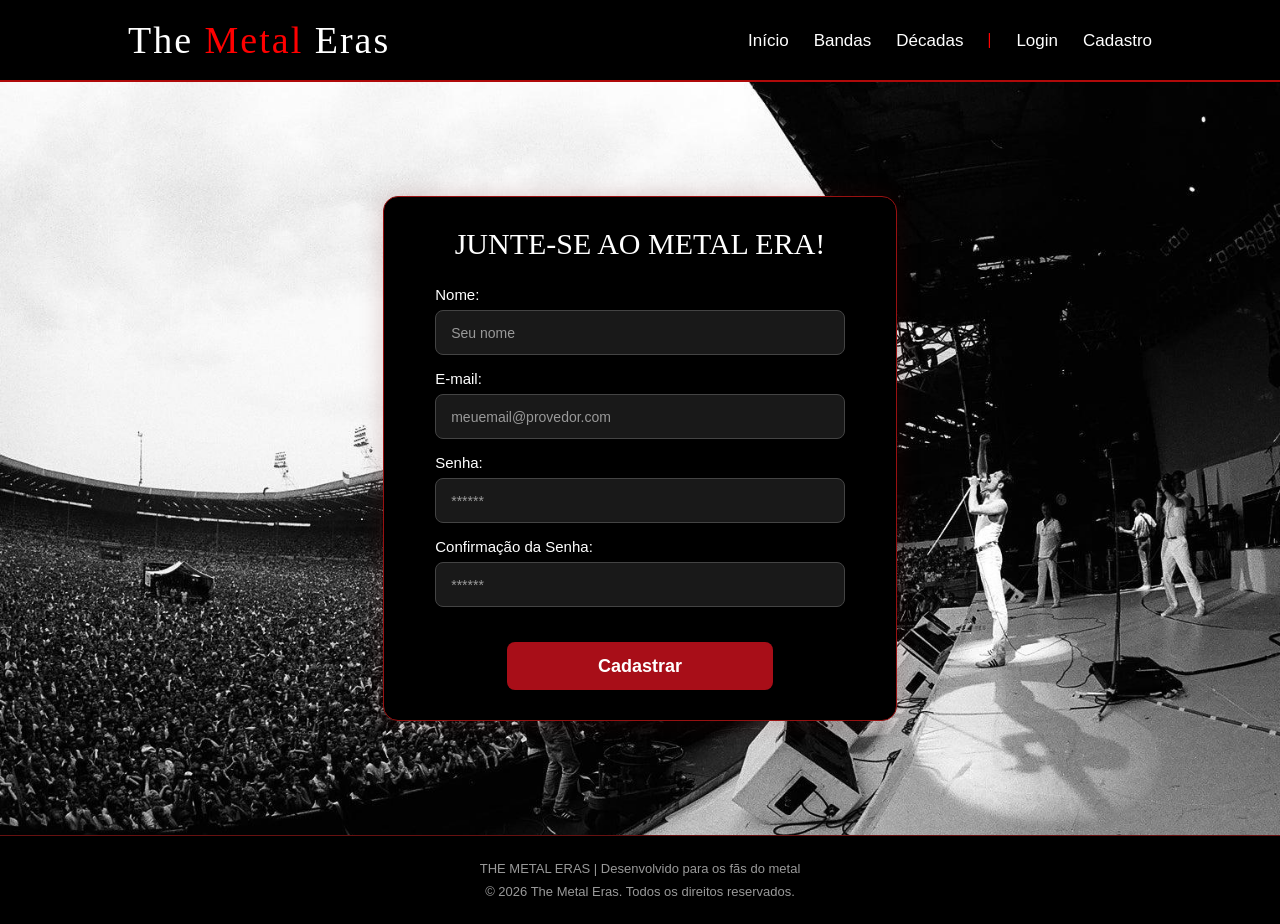
==== web-data-viz/public/cadastro.html @ ddcae39a "Adicionando verificação de letras minusculas no cadastro" ====
<!DOCTYPE html>
<html lang="pt-br">

<head>
  <meta charset="UTF-8" />
  <meta http-equiv="X-UA-Compatible" content="IE=edge" />
  <meta name="viewport" content="width=device-width, initial-scale=1.0" />

  <title>The Metal Eras | Cadastro</title>

  <script src="./js/sessao.js"></script>

  <link rel="stylesheet" href="./css/estilo.css" />
  <link rel="icon" href="../assets/logo metal eras.png" type="image/png">
  <link rel="preconnect" href="https://fonts.gstatic.com" />
</head>

<body>
  <!-- Header Cadastro -->
  <div class="header">
    <div class="container">
      <h1 class="titulo">The <span>Metal</span> Eras</h1>
      <ul class="navbar">
        <li>
          <a href="index.html#inicio">Início</a>
        </li>
        <li>
          <a href="index.html#lendas">Bandas</a>
        </li>
        <li>
          <a href="index.html#decadas">Décadas</a>
        </li>
        <li class="separador">|</li>
        <li>
          <a href="login.html">Login</a>
        </li>
        <li class="agora">
          <a href="cadastro.html">Cadastro</a>
        </li>
      </ul>
    </div>
  </div>
  <!--header fim-->

  <div class="login">
    <div class="alerta_erro">
      <div class="card_erro" id="cardErro">
        <span id="mensagem_erro"></span>
      </div>
    </div>
    <div class="container">
      <div class="card card-cadastro">
        <h2>JUNTE-SE AO METAL ERA!</h2>
        <div class="formulario">
          <!--
                         Para inserir mais um campo, copie uma das inputs abaixo.
                         Assim que inserir vá para o script abaixo.
                     -->
          <div class="campo">
            <span>Nome:</span>
            <input id="nome_input" type="text" placeholder="Seu nome" />
          </div>
          <div class="campo">
            <span>E-mail:</span>
            <input id="email_input" type="text" placeholder="meuemail@provedor.com" />
          </div>
          <div class="campo">
            <span>Senha:</span>
            <input id="senha_input" type="password" placeholder="******" />
          </div>
          <div class="campo">
            <span>Confirmação da Senha:</span>
            <input id="confirmacao_senha_input" type="password" placeholder="******" />
          </div>
          <button class="botao" onclick="cadastrar()">Cadastrar</button>
        </div>
        <div id="div_aguardar" class="loading-div">
          <img src="./assets/circle-loading.gif" id="loading-gif" />
        </div>

        <div id="div_erros_login"></div>
      </div>
    </div>
  </div>

  <!--footer inicio-->
  <div class="footer">
    <div class="container">
      <p>THE METAL ERAS | Desenvolvido para os fãs do metal</p>
      <p>© 2026 The Metal Eras. Todos os direitos reservados.</p>
    </div>
  </div>
  <!--footer fim-->
</body>

</html>

<script>

  // variavel para confirmação de senha com números
  let numeros = ["0", "1", "2", "3", "4", "5", "6", "7", "8", "9"];

  let caracteresEspeciais = ["?", "!", "@", "#", ":"];

  function cadastrar() {
    // aguardar();]

    var nomeVar = nome_input.value;
    var emailVar = email_input.value;
    var senhaVar = senha_input.value;
    var confirmacaoSenhaVar = confirmacao_senha_input.value

    // Verificando se há algum campo em branco
    if (
      nomeVar == "" ||
      emailVar == "" ||
      senhaVar == "" ||
      confirmacaoSenhaVar == ""
    ) {
      cardErro.style.display = "block";
      mensagem_erro.innerHTML =
        "(Mensagem de erro para todos os campos em branco)";

      finalizarAguardar();
      return false;
    } else {
      setInterval(sumirMensagem, 5000);
    }

    // verificando se a senha possui pelo menos um número
    var temNumero = false;

    for (let i = 0; i < senhaVar.length; i++) {
      if (numeros.includes(senhaVar[i])) {
        temNumero = true;
      }
    }

    if (temNumero == false) {
      cardErro.style.display = "block";
      mensagem_erro.innerHTML =
        "A senha precisa conter pelo menos um número!";

      finalizarAguardar();
      return false;
    }

    if (senhaVar.length < 8) {
      cardErro.style.display = "block";
      mensagem_erro.innerHTML =
        "A senha precisa ter pelo menos 8 caracteres!";

      finalizarAguardar();
      return false;
    }

    if (senhaVar == senhaVar.toLowerCase()) {
      cardErro.style.display = "block";
      mensagem_erro.innerHTML =
        "A senha precisa conter pelo menos uma letra maiúscula!";

      finalizarAguardar();
      return false;
    }

    if (senhaVar == senhaVar.toUpperCase()) {
      cardErro.style.display = "block";
      mensagem_erro.innerHTML =
        "A senha precisa conter pelo menos uma letra minúscula!";

      finalizarAguardar();
      return false;
    }



    // Enviando o valor da nova input
    fetch("/usuarios/cadastrar", {
      method: "POST",
      headers: {
        "Content-Type": "application/json",
      },
      body: JSON.stringify({
        // crie um atributo que recebe o valor recuperado aqui
        // Agora vá para o arquivo routes/usuario.js
        nomeServer: nomeVar,
        emailServer: emailVar,
        senhaServer: senhaVar
      }),
    })
      .then(function (resposta) {
        console.log("resposta: ", resposta);

        if (resposta.ok) {
          cardErro.style.display = "block";

          mensagem_erro.innerHTML =
            "Cadastro realizado com sucesso! Redirecionando para tela de Login...";

          setTimeout(() => {
            window.location = "login.html";
          }, "2000");

          limparFormulario();
          finalizarAguardar();
        } else {
          throw "Houve um erro ao tentar realizar o cadastro!";
        }
      })
      .catch(function (resposta) {
        console.log(`#ERRO: ${resposta}`);
        finalizarAguardar();
      });

    return false;
  }

  // removi a função listar, porque não vou usar nenhum código de confimarção, logo não preciso listar nada

  function sumirMensagem() {
    cardErro.style.display = "none";
  }
</script>
---- web-data-viz/public/css/estilo.css ----
@import url('https://fonts.googleapis.com/css2?family=Barlow:ital,wght@0,100;0,200;0,300;0,400;0,500;0,600;0,700;0,800;0,900;1,100;1,200;1,300;1,400;1,500;1,600;1,700;1,800;1,900&display=swap');


body {
  margin: 0;
  padding: 0;
  font-family: 'Barlow', 'Segoe UI', 'Segoe UI', Tahoma, Geneva, Verdana, sans-serif;
  background-color: black;
}

html {
  scroll-behavior: smooth;
}

:root {
  --tamanho-header: 80px;
  --tamanho-banner: calc(100vh - var(--tamanho-header) - var(--tamanho-footer) - 2px);
  --tamanho-simulador: calc(100vh - var(--tamanho-header) - var(--tamanho-footer) - 2px);
  --tamanho-login: calc(100vh - var(--tamanho-header) - var(--tamanho-footer) - 2px);
  --tamanho-footer: 65px;
}

.container {
  display: flex;
  width: 80%;
  margin: auto;
}

.header {
  height: var(--tamanho-header);
  border-bottom: 2px solid #b00a0a;
  font-size: 17px;
}

.header .container {
  justify-content: space-between;
  align-items: center;
  height: 100%;
}

.header a {
  text-decoration: none;
  color: white;
  font-family: 'Montserrat', sans-serif;
}

.separador {
  color: red;
}

.agora {
  font-weight: 400;
  color: #ED145B;
}

.navbar {
  display: flex;
  align-items: center;
  gap: 25px;
  list-style: none;
  padding: 0;
}

.navbar li a:hover {
  text-decoration: underline;
  text-decoration-color: red;
  text-underline-offset: 6px;
  color: red;
}

.titulo {
  color: #ffffff;
  width: fit-content;
  font-weight: 500;
  font-family: cinzel;
  letter-spacing: 2px;
  font-size: 38px;
}

.titulo span {
  color: rgb(255, 0, 0);
}

.header h1 {
  margin: 0;
}

/* BANNER */

.banner {
  height: var(--tamanho-banner);
  color: white;
  background-color: black;
  background-image:
    linear-gradient(to bottom, transparent 65%, black 100%),
    linear-gradient(to right, black, transparent),
    url('../assets/banner site.jpg');
  background-size: cover;
  background-position: center;
  background-repeat: no-repeat;
  position: relative;
}

.banner .container {
  justify-content: center left;
  align-items: center;
  height: 100%;
}

.banner .container p {
  width: 50%;
  margin: 0;
  padding: 0;
  font-family: cinzel;
  font-size: 70px;
  font-weight: 500;
  transform: translateY(-60px);
}

.banner .frase_vermelha p {
  position: absolute;
  top: 20%;
  left: 10%;
  color: red;
  font-size: 18px;
  font-family: 'Poppins', sans-serif;
  letter-spacing: 2px;
  font-size: 15px;
}


.banner .container span {
  color: red;
}

.banner .texto_descricao p {
  position: absolute;
  top: 55%;
  left: 10%;
  color: white;
  font-family: 'Poppins', sans-serif;
  letter-spacing: 2px;
  font-size: 22px;
  width: 500px;
  line-height: 30px;
}

.banner .botao_explorar {
  position: absolute;
  top: 75%;
  left: 10%;
  width: 240px;
  height: 50px;
  font-size: 14px;
  letter-spacing: 1.5px;
  color: white;
  background-color: red;
  border: none;
  border-radius: 3px;
  cursor: pointer;
}

.banner .escolha_banda {
  position: absolute;
  top: 75%;
  left: 27%;
  width: 240px;
  height: 50px;
  font-size: 14px;
  letter-spacing: 1.5px;
  color: white;
  background-color: black;
  border: 1px solid white;
  border-radius: 3px;
  cursor: pointer;
}

/* Lendas do rock */

.social {
  background-image:
    linear-gradient(to bottom, black 0%, transparent 35%, transparent 65%, black 100%),
    linear-gradient(to right, black, transparent),
    url('../assets/fundo-site.jpg');
  display: flex;
  padding-top: 140px;
  position: relative;
}

.social .container {
  justify-content: center;
}

.container .titulo_bandas p {
  position: absolute;
  top: 40px;
  left: 10%;
  color: red;
  font-size: 15px;
  font-family: 'Poppins', sans-serif;
  letter-spacing: 2px;
}

.container .titulo_guitarristas p {
  position: absolute;
  top: 40px;
  left: 80%;
  color: red;
  font-size: 15px;
  font-family: 'Poppins', sans-serif;
  letter-spacing: 2px;
}

.container .titulo_bandas2 p {
  position: absolute;
  top: 30px;
  left: 10%;
  color: white;
  font-size: 50px;
  font-family: cinzel;
  letter-spacing: 2px;
}

.box img {
  width: 200px;
}

.social .container .boxes {
  display: flex;
  justify-content: space-between;
  width: 100%;
  padding: 0;
  gap: 80px;
}

.social .box h4 {
  margin-bottom: 10px;
}


.social .container .boxes .nome_banda {
  font-family: cinzel;
  font-size: 25px;
  color: white;
  letter-spacing: 1px;
}

.social p {
  text-align: left;
  color: white;
  font-family: 'Poppins', sans-serif;
  letter-spacing: 2px;
}

.box {
  display: flex;
  flex-direction: column;
  align-items: center;
}

/* Décadas do rock */

.decadas {
  background-image:
    linear-gradient(to bottom, black 0%, transparent 35%, transparent 65%, black 100%),
    linear-gradient(to right, black, transparent),
    url('../assets/fundo-site.jpg');
  padding: 80px 0;
  color: white;
}

.decadas .container {
  display: block;
}

.titulo_decadas p {
  color: red;
  font-family: 'Poppins', sans-serif;
  font-size: 15px;
  letter-spacing: 2px;
}

.titulo_decadas h1 {
  font-family: 'Cinzel', serif;
  font-size: 50px;
  margin: 10px 0 30px;
  letter-spacing: 1px;
  font-weight: 500;
}

.cards_decadas {
  display: flex;
  gap: 25px;
}

.card_anos70,
.card_anos80 {
  width: 50%;
  min-height: 260px;
  padding: 30px;
  border-radius: 5px;
}

.cards_decadas h2 {
  font-family: 'Cinzel', serif;
  font-size: 38px;
  margin-bottom: 10px;
}

.cards_decadas h2 span {
  color: red;
}

.cards_decadas p {
  font-family: 'Poppins', sans-serif;
  font-size: 16px;
  color: #bbbbbb;
  line-height: 1.6;
  width: 55%;
  margin-bottom: 20px;
}

.cards_decadas button {
  background-color: transparent;
  color: red;
  border: 1px solid red;
  padding: 15px 20px;
  font-family: 'Poppins', sans-serif;
  cursor: pointer;
}

.card_anos70 {
  background-image:
    linear-gradient(to right, black 20%, transparent 100%),
    url('../assets/tony\ iommi\ 1970.jpeg');
  background-size: cover;
  background-position: center;
  background-repeat: no-repeat;
}

.card_anos80 {
  background-image:
    linear-gradient(to right, black 20%, transparent 100%),
    url('../assets/metallica.jpeg');
  background-size: cover;
  background-position: center;
  background-repeat: no-repeat;
}

/* 1970 */

.pagina_anos70 {
  background-color: black;

  background-image:
    linear-gradient(to bottom,
      transparent 55%,
      rgba(65, 0, 0, 0.5) 80%,
      black 100%),
    linear-gradient(to right, black 30%, transparent 100%),
    url('../assets/ozzy-1970.jpg');

  background-size: cover;
  background-position: center;
  background-repeat: no-repeat;

  color: white;
  padding: 80px 0;
}

.pagina_anos70 .container {
  display: block;
}

.texto_anos70 {
  width: 55%;
}

.texto_anos70 .subtitulo_anos70 {
  color: red;
  font-family: 'Poppins', sans-serif;
  font-size: 16px;
  letter-spacing: 3px;
}

.texto_anos70 h1 {
  font-family: 'Cinzel', serif;
  font-size: 48px;
  font-weight: 400;
  line-height: 1.1;
  margin: 15px 0 25px;
}

.texto_anos70 h1 span {
  color: red;
}

.texto_anos70 p {
  font-family: 'Poppins', sans-serif;
  font-size: 16px;
  line-height: 1.6;
  margin-bottom: 15px;
  color: #cccccc;
}

.texto_anos70 .subtitulo_anos70 {
  color: red;
}

/* BANDAS DOS ANOS 1970 */

.bandas_anos70 {
  margin-top: 100px;
}

.bandas_anos70 h3 {
  font-family: 'Poppins', sans-serif;
  font-size: 15px;
  letter-spacing: 3px;
  font-weight: 500;
  border-bottom: 1px solid #aa1111;
  padding-bottom: 15px;
  margin-bottom: 25px;
}

.cards_anos70 {
  display: flex;
  justify-content: space-between;
  gap: 25px;
}

.banda_anos70 {
  flex: 1;
  min-width: 0;
  text-align: center;
}

.banda_anos70 img {
  width: 85%;
  aspect-ratio: 1 / 1;
  object-fit: contain;
  background-color: black;
  border: 1px solid red;
}

.banda_anos70 p {
  font-family: 'Poppins', sans-serif;
  font-size: 13px;
  letter-spacing: 2px;
  margin-top: 12px;
  color: white;
}

/* 1980 */

.pagina_anos80 {
  background-color: black;


  background-image:
    linear-gradient(to bottom,
      black 0%,
      rgba(0, 0, 0, 0.85) 8%,
      transparent 35%,
      black 100%),
    linear-gradient(to right, black 30%, transparent 100%),
    url('../assets/fundo 1980.jpg');

  background-size: cover;
  background-position: center;
  background-repeat: no-repeat;

  color: white;
  padding: 80px 0;
}



.pagina_anos80 .container {
  display: block;
}

/* TEXTOS DOS ANOS 1980 */

.texto_anos80 {
  width: 55%;
}

.texto_anos80 .subtitulo_anos80 {
  color: red;
  font-family: 'Poppins', sans-serif;
  font-size: 16px;
  letter-spacing: 3px;
}

.texto_anos80 h1 {
  font-family: 'Cinzel', serif;
  font-size: 48px;
  font-weight: 400;
  line-height: 1.1;
  margin: 15px 0 25px;
}

.texto_anos80 h1 span {
  color: red;
}

.texto_anos80 p {
  font-family: 'Poppins', sans-serif;
  font-size: 16px;
  line-height: 1.6;
  margin-bottom: 15px;
  color: #cccccc;
}

.texto_anos80 .subtitulo_anos80 {
  color: red;
}

/* BANDAS DOS ANOS 1980 */

.bandas_anos80 {
  margin-top: 100px;
}

.bandas_anos80 h3 {
  font-family: 'Poppins', sans-serif;
  font-size: 15px;
  letter-spacing: 3px;
  font-weight: 500;
  border-bottom: 1px solid #aa1111;
  padding-bottom: 15px;
  margin-bottom: 25px;
}

.cards_anos80 {
  display: flex;
  justify-content: space-between;
  gap: 25px;
}

.banda_anos80 {
  flex: 1;
  min-width: 0;
  text-align: center;
}

.banda_anos80 img {
  width: 85%;
  aspect-ratio: 1 / 1;
  object-fit: contain;
  display: block;
  margin: 0 auto;
  border: 1px solid #661111;
}

.banda_anos80 p {
  font-family: 'Poppins', sans-serif;
  font-size: 13px;
  letter-spacing: 2px;
  margin-top: 12px;
  color: white;
}


/* FOOTER */

.footer {
    background-color: #000;
    border-top: 1px solid #661111;
    padding: 25px 0;
    color: #999;
}

.footer .container {
    display: flex;
    flex-direction: column;
    align-items: center;
    gap: 8px;
}

.footer p {
    font-family: 'Poppins', sans-serif;
    font-size: 13px;
    margin: 0;
    text-align: center;
}

/* LOGIN E CADASTRO */

.login {
    height: var(--tamanho-login);
    background-image: url('../assets/fundo cadastro.jpeg');
    background-size: cover;
    background-position: center;
    background-repeat: no-repeat;
}

.titulo span {
    color: red;
}

.login .container {
    justify-content: center;
    align-items: center;
    height: 100%;
}

/* CARD */

.card {
    width: 50%;
    background-color: #000;
    border: 1px solid #991111;
    border-radius: 15px;
    display: flex;
    align-items: center;
    justify-content: space-evenly;
    color: white;
    flex-direction: column;
    height: fit-content;
    padding: 30px 0;
    box-shadow: 0 0 25px rgba(100, 0, 0, 0.2);
}

.card h2 {
    margin: 0 0 25px;
    font-size: 30px;
    font-family: 'Cinzel', serif;
    font-weight: 500;
    color: white;
    text-align: center;
}

/* FORMULÁRIO */

.formulario {
    display: flex;
    width: 80%;
    justify-content: space-around;
    flex-direction: column;
    gap: 15px;
}

.formulario span {
    font-size: 15px;
    font-weight: 500;
    font-family: 'Poppins', sans-serif;
    color: white;
}

.campo {
    display: flex;
    flex-direction: column;
    justify-content: start;
    gap: 7px;
}

/* INPUTS */

.formulario input {
    height: 45px;
    background-color: #191919;
    border: 1px solid #444444;
    border-radius: 8px;
    color: white;
    font-family: 'Poppins', sans-serif;
    font-size: 14px;
    text-align: left;
    padding: 0 15px;
    box-sizing: border-box;
}

.formulario input::placeholder {
    color: #999999;
}

.formulario input:focus {
    outline: none;
    border-color: #bb111b;
}

/* SELECT */

.formulario select {
    border: 1px solid #444444;
    background-color: #191919;
    color: white;
    height: 45px;
    border-radius: 8px;
    padding: 0 15px;
}

/* BOTÃO */

.botao {
    cursor: pointer;
    font-family: 'Poppins', sans-serif;
    border: none;
    border-radius: 8px;
    font-weight: 600;
    font-size: 18px;
    color: white;
    background-color: #a80e18;
    width: 65%;
    height: 48px;
    align-self: center;
    margin-top: 20px;
    transition: 0.3s;
}

.botao:hover {
    background-color: #d71920;
}

/* CARREGAMENTO E ERROS */

.loading-div {
    width: 50px;
    display: none;
}

.loading-div img {
    height: 50px;
    width: 50px;
}

#div_erros_login {
    display: none;
}

/* SIMULADOR */

.simulador {
  color: white;
}

.simulador .container {
  flex-direction: column;
  overflow: scroll;
  height: var(--tamanho-simulador);
}

/* ALERTA */

#alerta {
  position: absolute;
  right: 0;
  bottom: 0;
}

.mensagem-alarme {
  background-color: white;
  border-radius: 5px;
  width: 300px;
  height: 80px;
  margin: 10px;
  padding: 10px 0;
  display: flex;
  justify-content: space-evenly;
  align-items: center;
}

.mensagem-alarme h3 {
  font-size: 14px;
  margin: 0;
}

.mensagem-alarme .informacao {
  width: 66%;
}

.alarme-sino {
  width: 48px;
  height: 48px;
  animation-name: bell;
  animation-duration: 4s;
  background-image: url('https://cdn-icons-png.flaticon.com/512/1157/1157000.png');
  background-size: cover;
  animation-iteration-count: infinite;
}

@keyframes bell {
  0% {
    transform: rotate(25deg)
  }

  25% {
    transform: rotate(-25deg)
  }

  50% {
    transform: rotate(25deg)
  }

  75% {
    transform: rotate(-25deg)
  }

  100% {
    transform: rotate(25deg)
  }
}
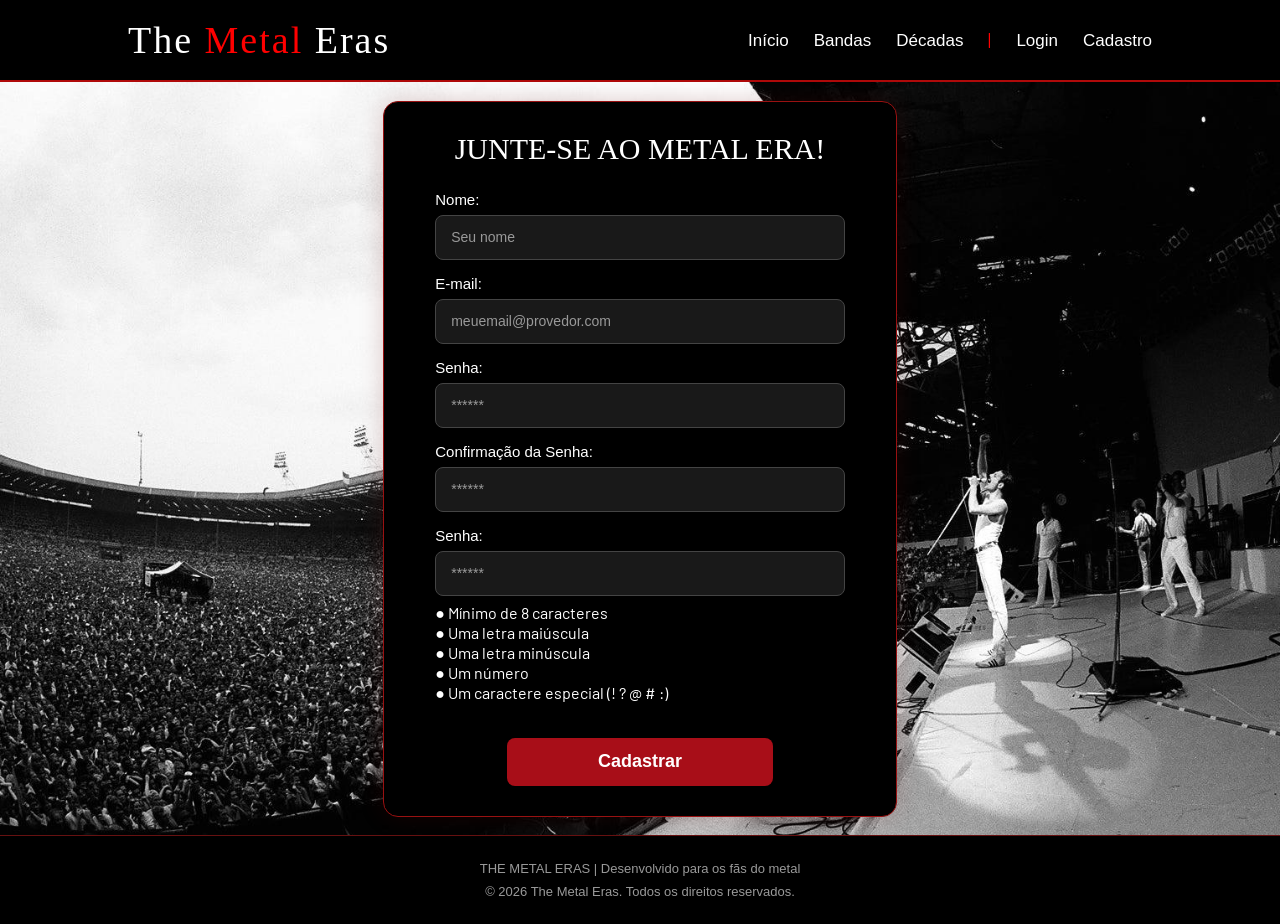
==== commit 1dd0cc17: "Adicionando html de validações que a senha precisa ter" ====
--- a/web-data-viz/public/cadastro.html
+++ b/web-data-viz/public/cadastro.html
@@ -66,12 +66,27 @@
           </div>
           <div class="campo">
             <span>Senha:</span>
-            <input id="senha_input" type="password" placeholder="******" />
+            <input id="senha_input" type="password" placeholder="******" oninput="validar()">
           </div>
           <div class="campo">
             <span>Confirmação da Senha:</span>
             <input id="confirmacao_senha_input" type="password" placeholder="******" />
           </div>
+
+
+          <div class="campo">
+            <span>Senha:</span>
+            <input id="senha_input" type="password" placeholder="******" oninput="validar()">
+
+            <div class="regras-senha">
+              <div id="regra_tamanho">● Mínimo de 8 caracteres</div>
+              <div id="regra_maiuscula">● Uma letra maiúscula</div>
+              <div id="regra_minuscula">● Uma letra minúscula</div>
+              <div id="regra_numero">● Um número</div>
+              <div id="regra_especial">● Um caractere especial (! ? @ # :)</div>
+            </div>
+          </div>
+
           <button class="botao" onclick="cadastrar()">Cadastrar</button>
         </div>
         <div id="div_aguardar" class="loading-div">
@@ -167,6 +182,32 @@
       cardErro.style.display = "block";
       mensagem_erro.innerHTML =
         "A senha precisa conter pelo menos uma letra minúscula!";
+
+      finalizarAguardar();
+      return false;
+    }
+
+    var temEspecial = false;
+
+    for (let i = 0; i < senhaVar.length; i++) {
+      if (caracteresEspeciais.includes(senhaVar[i])) {
+        temEspecial = true;
+      }
+    }
+
+    if (temEspecial == false) {
+      cardErro.style.display = "block";
+      mensagem_erro.innerHTML =
+        "A senha precisa conter pelo menos um caractere especial!";
+
+      finalizarAguardar();
+      return false;
+    }
+
+    if (senhaVar != confirmacaoSenhaVar) {
+      cardErro.style.display = "block";
+      mensagem_erro.innerHTML =
+        "As senhas não coincidem!";
 
       finalizarAguardar();
       return false;
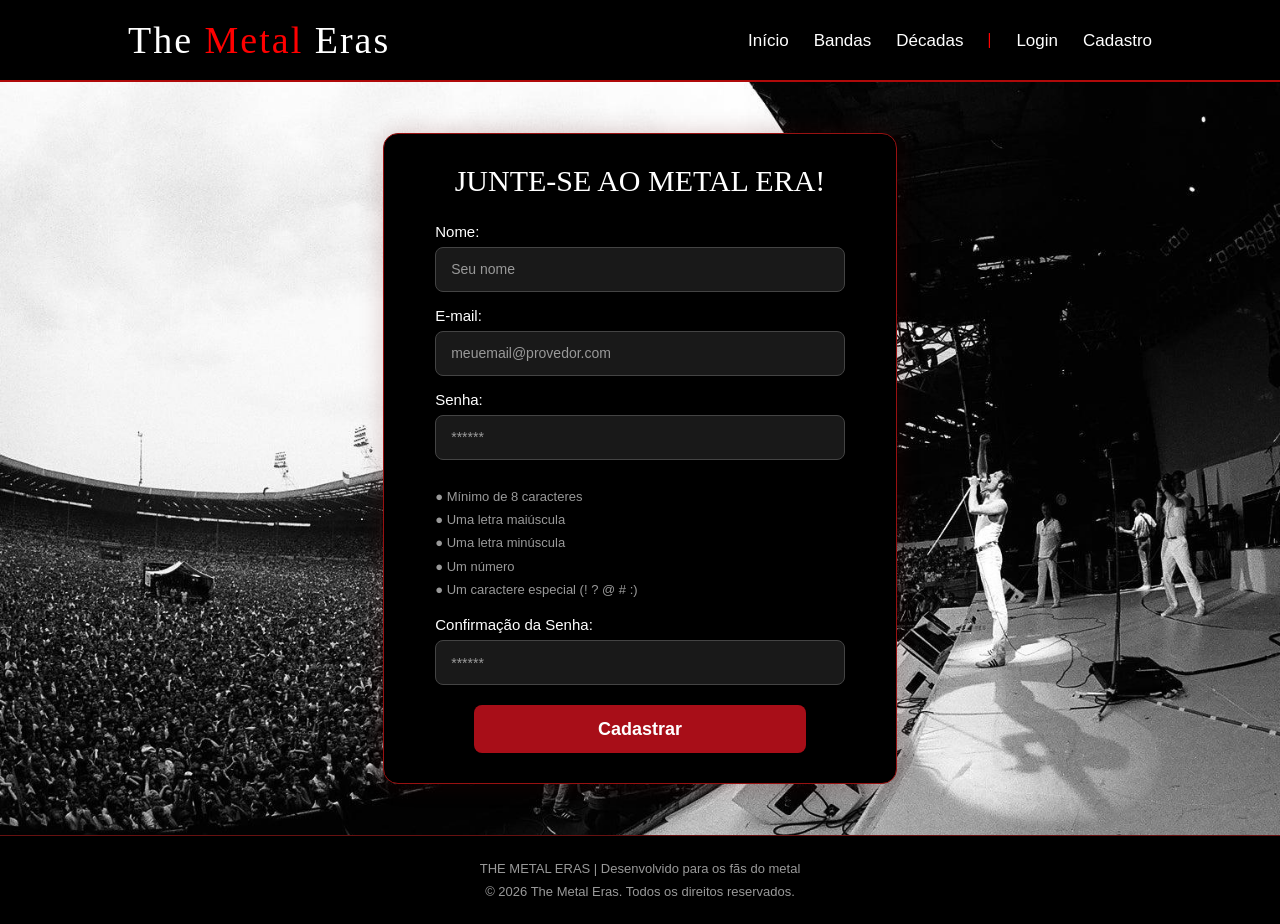
==== commit 5c54ad20: "Adicionando a function validar() porque não estava aparecendo somente com a cadastrar()" ====
--- a/web-data-viz/public/cadastro.html
+++ b/web-data-viz/public/cadastro.html
@@ -68,34 +68,32 @@
             <span>Senha:</span>
             <input id="senha_input" type="password" placeholder="******" oninput="validar()">
           </div>
+
+
+          <div class="regras-senha">
+            <div id="regra_tamanho">● Mínimo de 8 caracteres</div>
+            <div id="regra_maiuscula">● Uma letra maiúscula</div>
+            <div id="regra_minuscula">● Uma letra minúscula</div>
+            <div id="regra_numero">● Um número</div>
+            <div id="regra_especial">● Um caractere especial (! ? @ # :)</div>
+          </div>
+
+
           <div class="campo">
             <span>Confirmação da Senha:</span>
             <input id="confirmacao_senha_input" type="password" placeholder="******" />
           </div>
-
-
-          <div class="campo">
-            <span>Senha:</span>
-            <input id="senha_input" type="password" placeholder="******" oninput="validar()">
-
-            <div class="regras-senha">
-              <div id="regra_tamanho">● Mínimo de 8 caracteres</div>
-              <div id="regra_maiuscula">● Uma letra maiúscula</div>
-              <div id="regra_minuscula">● Uma letra minúscula</div>
-              <div id="regra_numero">● Um número</div>
-              <div id="regra_especial">● Um caractere especial (! ? @ # :)</div>
-            </div>
-          </div>
-
-          <button class="botao" onclick="cadastrar()">Cadastrar</button>
         </div>
-        <div id="div_aguardar" class="loading-div">
-          <img src="./assets/circle-loading.gif" id="loading-gif" />
-        </div>
-
-        <div id="div_erros_login"></div>
+
+        <button class="botao" onclick="cadastrar()">Cadastrar</button>
       </div>
+      <div id="div_aguardar" class="loading-div">
+        <img src="./assets/circle-loading.gif" id="loading-gif" />
+      </div>
+
+      <div id="div_erros_login"></div>
     </div>
+  </div>
   </div>
 
   <!--footer inicio-->
@@ -116,6 +114,57 @@
   let numeros = ["0", "1", "2", "3", "4", "5", "6", "7", "8", "9"];
 
   let caracteresEspeciais = ["?", "!", "@", "#", ":"];
+
+  function validar() {
+
+    let senha = senha_input.value;
+
+    if (senha.length >= 8) {
+      regra_tamanho.innerHTML = `<span style="color: green;">● Mínimo de 8 caracteres</span>`;
+    } else {
+      regra_tamanho.innerHTML = `<span style="color: gray;">● Mínimo de 8 caracteres</span>`;
+    }
+
+    if (senha != senha.toLowerCase()) {
+      regra_maiuscula.innerHTML = `<span style="color: green;">● Uma letra maiúscula</span>`;
+    } else {
+      regra_maiuscula.innerHTML = `<span style="color: gray;">● Uma letra maiúscula</span>`;
+    }
+
+    if (senha != senha.toUpperCase()) {
+      regra_minuscula.innerHTML = `<span style="color: green;">● Uma letra minúscula</span>`;
+    } else {
+      regra_minuscula.innerHTML = `<span style="color: gray;">● Uma letra minúscula</span>`;
+    }
+
+    let temNumero = false;
+
+    for (let i = 0; i < senha.length; i++) {
+      if (numeros.includes(senha[i])) {
+        temNumero = true;
+      }
+    }
+
+    if (temNumero == true) {
+      regra_numero.innerHTML = `<span style="color: green;">● Um número</span>`;
+    } else {
+      regra_numero.innerHTML = `<span style="color: gray;">● Um número</span>`;
+    }
+
+    let temEspecial = false;
+
+    for (let i = 0; i < senha.length; i++) {
+      if (caracteresEspeciais.includes(senha[i])) {
+        temEspecial = true;
+      }
+    }
+
+    if (temEspecial == true) {
+      regra_especial.innerHTML = `<span style="color: green;">● Um caractere especial (! ? @ # :)</span>`;
+    } else {
+      regra_especial.innerHTML = `<span style="color: gray;">● Um caractere especial (! ? @ # :)</span>`;
+    }
+  }
 
   function cadastrar() {
     // aguardar();]
--- a/web-data-viz/public/css/estilo.css
+++ b/web-data-viz/public/css/estilo.css
@@ -566,167 +566,175 @@
 /* FOOTER */
 
 .footer {
-    background-color: #000;
-    border-top: 1px solid #661111;
-    padding: 25px 0;
-    color: #999;
+  background-color: #000;
+  border-top: 1px solid #661111;
+  padding: 25px 0;
+  color: #999;
 }
 
 .footer .container {
-    display: flex;
-    flex-direction: column;
-    align-items: center;
-    gap: 8px;
+  display: flex;
+  flex-direction: column;
+  align-items: center;
+  gap: 8px;
 }
 
 .footer p {
-    font-family: 'Poppins', sans-serif;
-    font-size: 13px;
-    margin: 0;
-    text-align: center;
+  font-family: 'Poppins', sans-serif;
+  font-size: 13px;
+  margin: 0;
+  text-align: center;
 }
 
 /* LOGIN E CADASTRO */
 
 .login {
-    height: var(--tamanho-login);
-    background-image: url('../assets/fundo cadastro.jpeg');
-    background-size: cover;
-    background-position: center;
-    background-repeat: no-repeat;
+  height: var(--tamanho-login);
+  background-image: url('../assets/fundo cadastro.jpeg');
+  background-size: cover;
+  background-position: center;
+  background-repeat: no-repeat;
 }
 
 .titulo span {
-    color: red;
+  color: red;
 }
 
 .login .container {
-    justify-content: center;
-    align-items: center;
-    height: 100%;
+  justify-content: center;
+  align-items: center;
+  height: 100%;
+}
+
+.regras-senha {
+  color: #999999;
+  font-family: 'Poppins', sans-serif;
+  font-size: 13px;
+  margin-top: 10px;
+  line-height: 1.8;
 }
 
 /* CARD */
 
 .card {
-    width: 50%;
-    background-color: #000;
-    border: 1px solid #991111;
-    border-radius: 15px;
-    display: flex;
-    align-items: center;
-    justify-content: space-evenly;
-    color: white;
-    flex-direction: column;
-    height: fit-content;
-    padding: 30px 0;
-    box-shadow: 0 0 25px rgba(100, 0, 0, 0.2);
+  width: 50%;
+  background-color: #000;
+  border: 1px solid #991111;
+  border-radius: 15px;
+  display: flex;
+  align-items: center;
+  justify-content: space-evenly;
+  color: white;
+  flex-direction: column;
+  height: fit-content;
+  padding: 30px 0;
+  box-shadow: 0 0 25px rgba(100, 0, 0, 0.2);
 }
 
 .card h2 {
-    margin: 0 0 25px;
-    font-size: 30px;
-    font-family: 'Cinzel', serif;
-    font-weight: 500;
-    color: white;
-    text-align: center;
+  margin: 0 0 25px;
+  font-size: 30px;
+  font-family: 'Cinzel', serif;
+  font-weight: 500;
+  color: white;
+  text-align: center;
 }
 
 /* FORMULÁRIO */
 
 .formulario {
-    display: flex;
-    width: 80%;
-    justify-content: space-around;
-    flex-direction: column;
-    gap: 15px;
+  display: flex;
+  width: 80%;
+  justify-content: space-around;
+  flex-direction: column;
+  gap: 15px;
 }
 
 .formulario span {
-    font-size: 15px;
-    font-weight: 500;
-    font-family: 'Poppins', sans-serif;
-    color: white;
+  font-size: 15px;
+  font-weight: 500;
+  font-family: 'Poppins', sans-serif;
+  color: white;
 }
 
 .campo {
-    display: flex;
-    flex-direction: column;
-    justify-content: start;
-    gap: 7px;
+  display: flex;
+  flex-direction: column;
+  justify-content: start;
+  gap: 7px;
 }
 
 /* INPUTS */
 
 .formulario input {
-    height: 45px;
-    background-color: #191919;
-    border: 1px solid #444444;
-    border-radius: 8px;
-    color: white;
-    font-family: 'Poppins', sans-serif;
-    font-size: 14px;
-    text-align: left;
-    padding: 0 15px;
-    box-sizing: border-box;
+  height: 45px;
+  background-color: #191919;
+  border: 1px solid #444444;
+  border-radius: 8px;
+  color: white;
+  font-family: 'Poppins', sans-serif;
+  font-size: 14px;
+  text-align: left;
+  padding: 0 15px;
+  box-sizing: border-box;
 }
 
 .formulario input::placeholder {
-    color: #999999;
+  color: #999999;
 }
 
 .formulario input:focus {
-    outline: none;
-    border-color: #bb111b;
+  outline: none;
+  border-color: #bb111b;
 }
 
 /* SELECT */
 
 .formulario select {
-    border: 1px solid #444444;
-    background-color: #191919;
-    color: white;
-    height: 45px;
-    border-radius: 8px;
-    padding: 0 15px;
+  border: 1px solid #444444;
+  background-color: #191919;
+  color: white;
+  height: 45px;
+  border-radius: 8px;
+  padding: 0 15px;
 }
 
 /* BOTÃO */
 
 .botao {
-    cursor: pointer;
-    font-family: 'Poppins', sans-serif;
-    border: none;
-    border-radius: 8px;
-    font-weight: 600;
-    font-size: 18px;
-    color: white;
-    background-color: #a80e18;
-    width: 65%;
-    height: 48px;
-    align-self: center;
-    margin-top: 20px;
-    transition: 0.3s;
+  cursor: pointer;
+  font-family: 'Poppins', sans-serif;
+  border: none;
+  border-radius: 8px;
+  font-weight: 600;
+  font-size: 18px;
+  color: white;
+  background-color: #a80e18;
+  width: 65%;
+  height: 48px;
+  align-self: center;
+  margin-top: 20px;
+  transition: 0.3s;
 }
 
 .botao:hover {
-    background-color: #d71920;
+  background-color: #d71920;
 }
 
 /* CARREGAMENTO E ERROS */
 
 .loading-div {
-    width: 50px;
-    display: none;
+  width: 50px;
+  display: none;
 }
 
 .loading-div img {
-    height: 50px;
-    width: 50px;
+  height: 50px;
+  width: 50px;
 }
 
 #div_erros_login {
-    display: none;
+  display: none;
 }
 
 /* SIMULADOR */
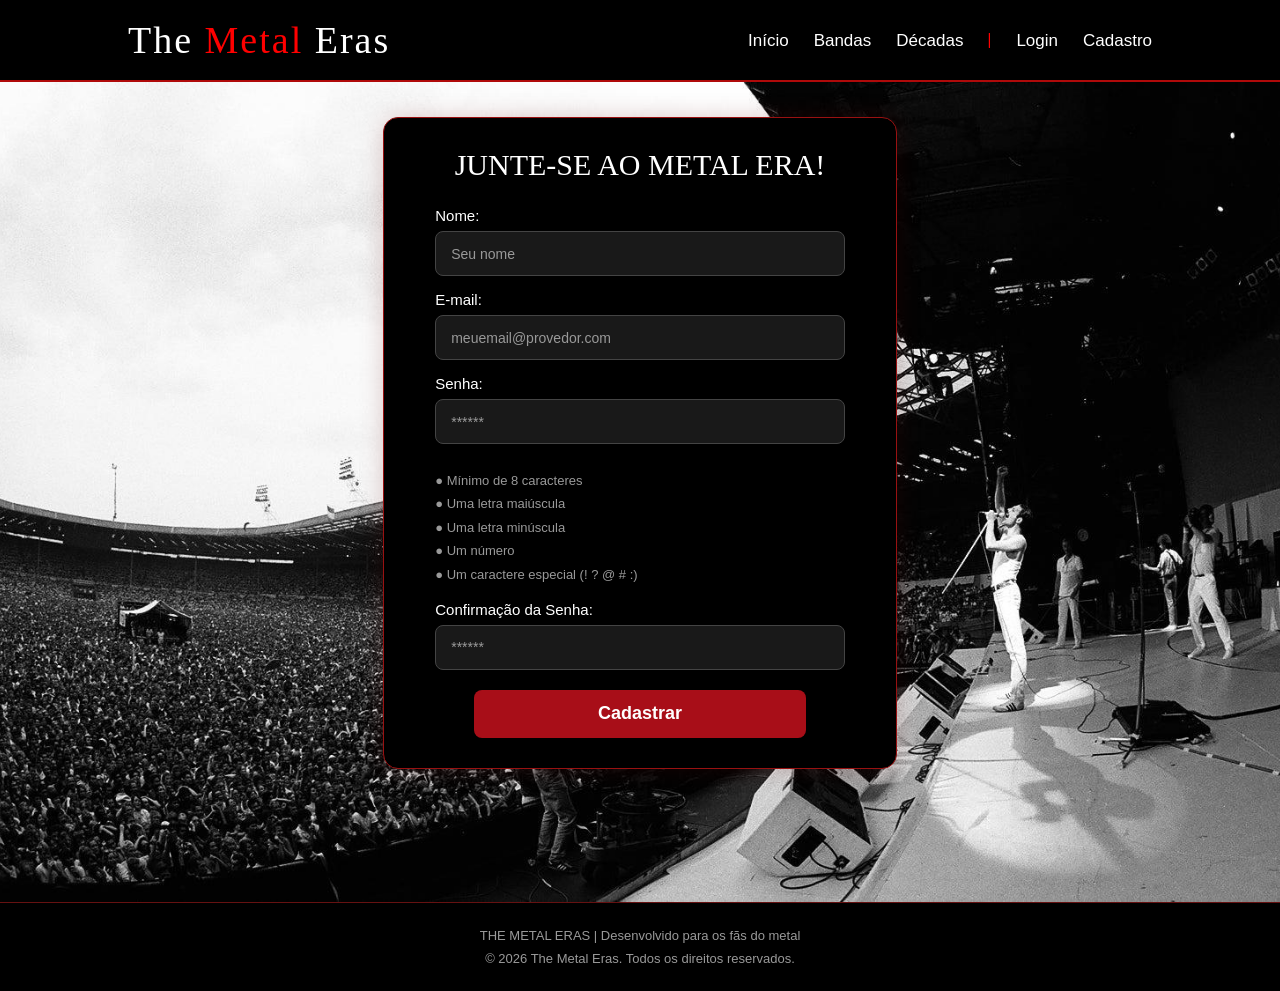
==== commit ce8c37b4: "Arrumando a box de cadastro e login, ela estava sobrepondo meu header e footer, alterei o css" ====
--- a/web-data-viz/public/cadastro.html
+++ b/web-data-viz/public/cadastro.html
@@ -42,7 +42,7 @@
   </div>
   <!--header fim-->
 
-  <div class="login">
+  <div class="login pagina-cadastro">
     <div class="alerta_erro">
       <div class="card_erro" id="cardErro">
         <span id="mensagem_erro"></span>
--- a/web-data-viz/public/css/estilo.css
+++ b/web-data-viz/public/css/estilo.css
@@ -588,6 +588,29 @@
 
 /* LOGIN E CADASTRO */
 
+
+
+.login.pagina-cadastro {
+  height: auto;
+  min-height: calc(100vh - var(--tamanho-header));
+  padding: 35px 0 50px;
+  box-sizing: border-box;
+}
+
+
+.pagina-cadastro .container {
+  height: auto;
+  display: flex;
+  justify-content: center;
+  align-items: center;
+}
+
+.pagina-cadastro .card-cadastro {
+  height: auto;
+  margin: 0 auto;
+}
+
+
 .login {
   height: var(--tamanho-login);
   background-image: url('../assets/fundo cadastro.jpeg');
@@ -600,11 +623,14 @@
   color: red;
 }
 
-.login .container {
+
+.login.pagina-cadastro .container {
+  height: auto;
+  display: flex;
   justify-content: center;
   align-items: center;
-  height: 100%;
-}
+}
+
 
 .regras-senha {
   color: #999999;
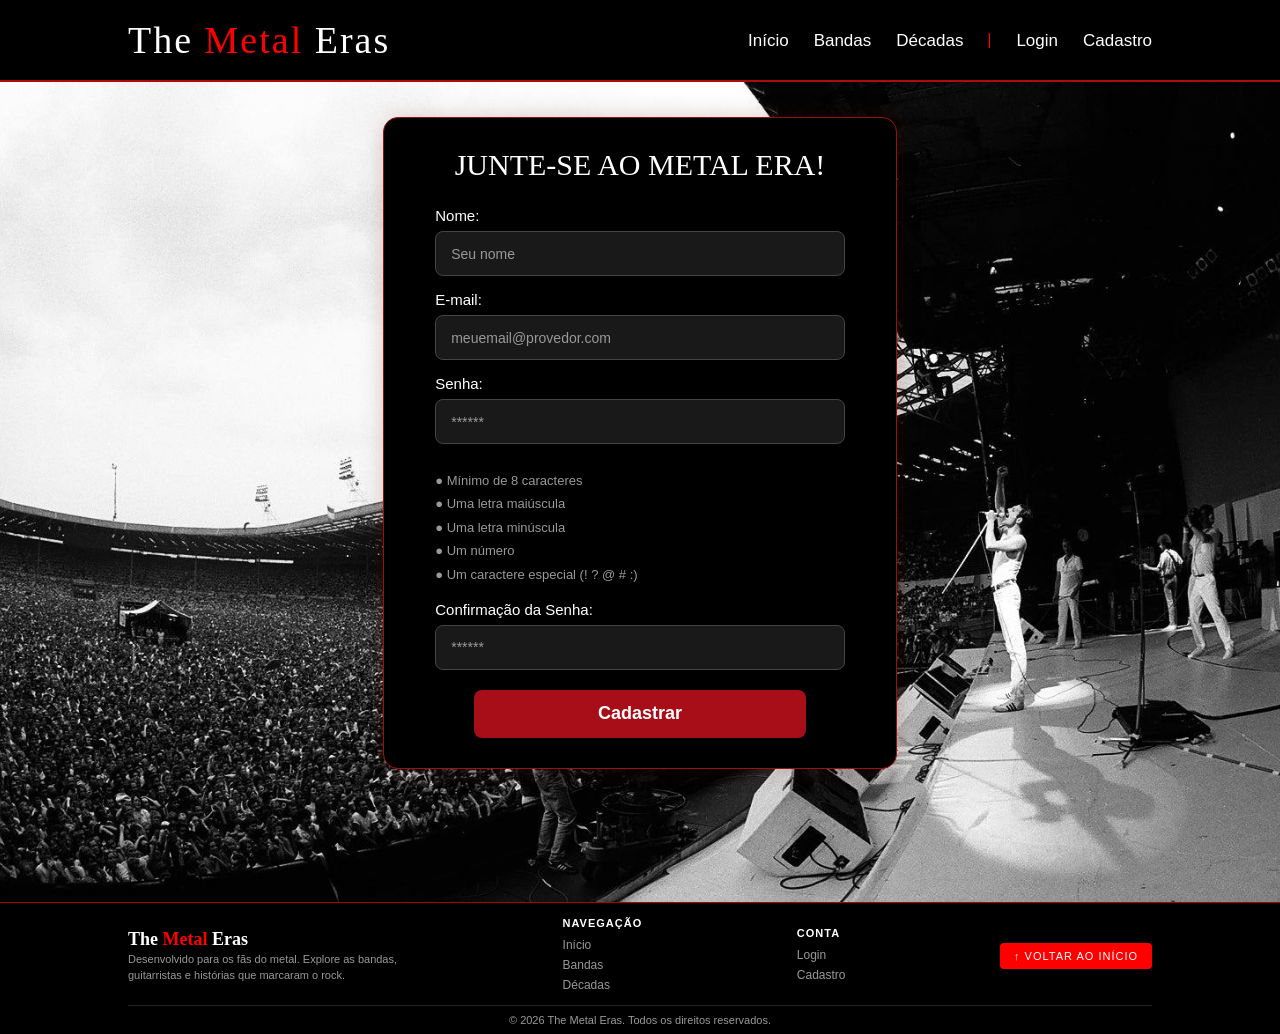
==== commit 352eecf9: "Adicionando o footer na tela de cadastro" ====
--- a/web-data-viz/public/cadastro.html
+++ b/web-data-viz/public/cadastro.html
@@ -97,12 +97,40 @@
   </div>
 
   <!--footer inicio-->
-  <div class="footer">
+  <footer class="footer">
     <div class="container">
-      <p>THE METAL ERAS | Desenvolvido para os fãs do metal</p>
-      <p>© 2026 The Metal Eras. Todos os direitos reservados.</p>
+      <div class="footer-topo">
+
+        <div class="footer-marca">
+          <h3 class="footer-titulo">The <span>Metal</span> Eras</h3>
+          <p>Desenvolvido para os fãs do metal. Explore as bandas, guitarristas e histórias que marcaram o rock.</p>
+        </div>
+
+        <div class="footer-coluna">
+          <h4>Navegação</h4>
+          <ul>
+            <li><a href="index.html#inicio">Início</a></li>
+            <li><a href="index.html#lendas">Bandas</a></li>
+            <li><a href="index.html#decadas">Décadas</a></li>
+          </ul>
+        </div>
+
+        <div class="footer-coluna">
+          <h4>Conta</h4>
+          <ul>
+            <li><a href="login.html">Login</a></li>
+            <li><a href="cadastro.html">Cadastro</a></li>
+          </ul>
+        </div>
+
+        <a href="index.html#inicio" class="footer-botao">↑ Voltar ao início</a>
+      </div>
+
+      <div class="footer-base">
+        <p>© 2026 The Metal Eras. Todos os direitos reservados.</p>
+      </div>
     </div>
-  </div>
+  </footer>
   <!--footer fim-->
 </body>
 
--- a/web-data-viz/public/css/estilo.css
+++ b/web-data-viz/public/css/estilo.css
@@ -567,23 +567,103 @@
 
 .footer {
   background-color: #000;
-  border-top: 1px solid #661111;
-  padding: 25px 0;
+  border-top: 1px solid #a00;
+  padding: 14px 0 8px;
+  font-family: 'Poppins', sans-serif;
   color: #999;
 }
 
 .footer .container {
-  display: flex;
-  flex-direction: column;
-  align-items: center;
-  gap: 8px;
-}
-
-.footer p {
-  font-family: 'Poppins', sans-serif;
-  font-size: 13px;
+  display: block;
+  height: auto;
+}
+
+.footer-topo {
+  display: flex;
+  justify-content: space-between;
+  align-items: center;
+  gap: 20px;
+  flex-wrap: wrap;
+}
+
+.footer-marca {
+  max-width: 280px;
+}
+
+.footer-titulo {
+  color: #fff;
+  font-family: 'Times New Roman', serif;
+  font-size: 18px;
+  margin: 0 0 2px;
+}
+
+.footer-titulo span {
+  color: red;
+}
+
+.footer-marca p {
+  font-size: 11px;
+  line-height: 1.4;
   margin: 0;
+}
+
+.footer-coluna h4 {
+  color: #fff;
+  font-size: 11px;
+  letter-spacing: 1px;
+  text-transform: uppercase;
+  margin: 0 0 6px;
+}
+
+.footer-coluna ul {
+  list-style: none;
+  padding: 0;
+  margin: 0;
+}
+
+.footer-coluna li {
+  margin-bottom: 2px;
+}
+
+.footer-coluna a {
+  color: #999;
+  text-decoration: none;
+  font-size: 12px;
+  transition: color 0.2s;
+}
+
+.footer-coluna a:hover {
+  color: red;
+}
+
+.footer-botao {
+  align-self: center;
+  background-color: red;
+  color: #fff;
+  text-decoration: none;
+  font-size: 11px;
+  letter-spacing: 1px;
+  text-transform: uppercase;
+  padding: 7px 14px;
+  border-radius: 4px;
+  white-space: nowrap;
+  transition: background-color 0.2s;
+}
+
+.footer-botao:hover {
+  background-color: #b30000;
+}
+
+.footer-base {
+  margin-top: 10px;
+  padding-top: 8px;
+  border-top: 1px solid #222;
   text-align: center;
+  font-size: 11px;
+}
+
+.footer-base p {
+  margin: 0;
 }
 
 /* LOGIN E CADASTRO */
@@ -638,6 +718,27 @@
   font-size: 13px;
   margin-top: 10px;
   line-height: 1.8;
+}
+
+.login.pagina-login {
+  height: auto;
+  min-height: calc(100vh - var(--tamanho-header));
+  box-sizing: border-box;
+  display: flex;
+  align-items: center;
+  justify-content: center;
+}
+
+.pagina-login .container {
+  width: 100%;
+  height: auto;
+  display: flex;
+  justify-content: center;
+  align-items: center;
+}
+
+.pagina-login .card-login {
+  margin: 0 auto;
 }
 
 /* CARD */
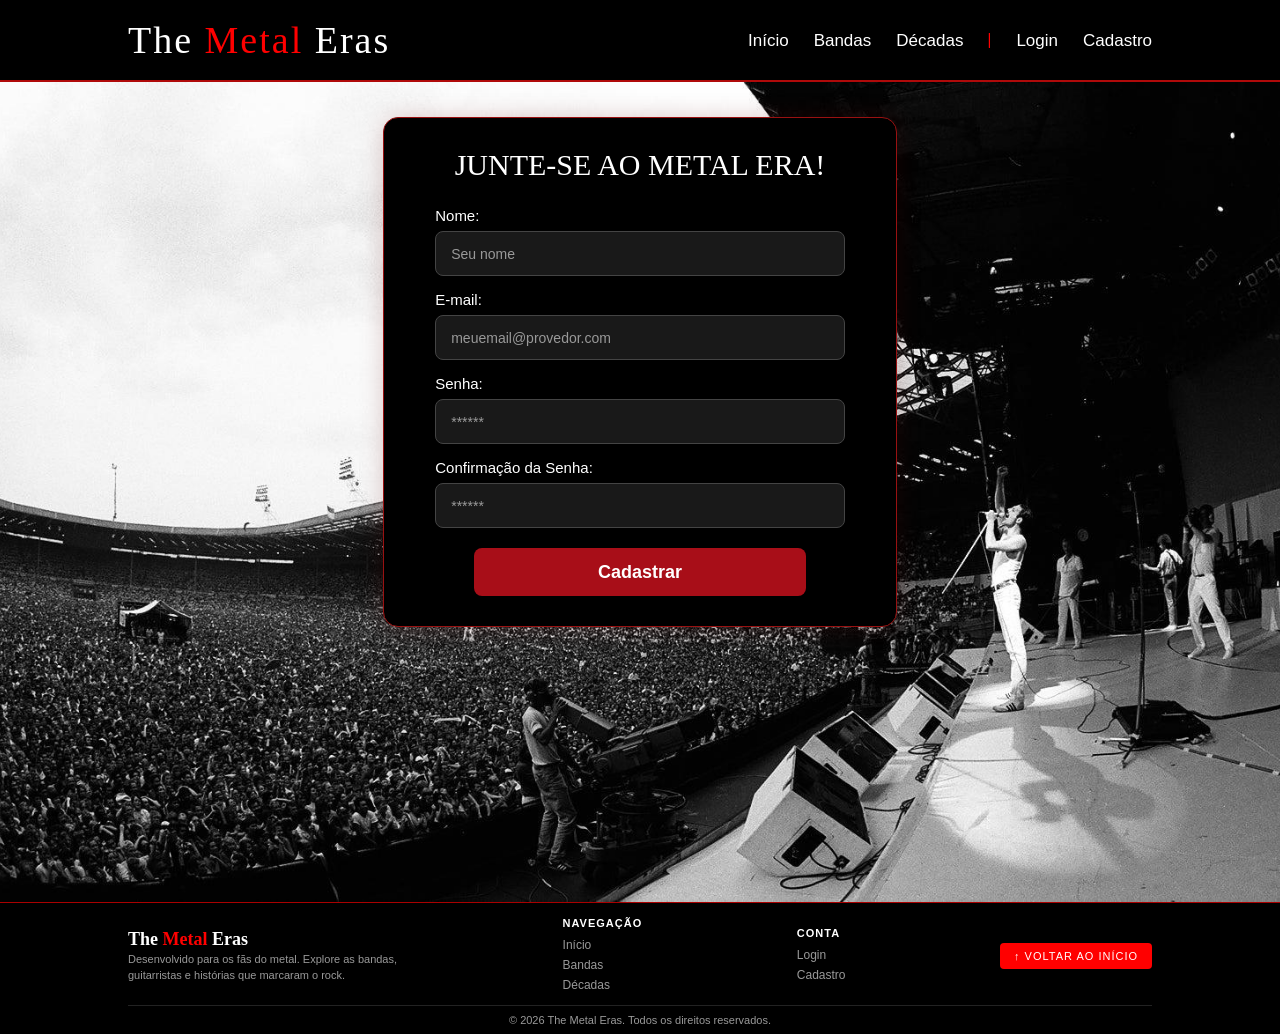
==== commit 5e8d4bf5: "Adicionando função hover na verificação de senha" ====
--- a/web-data-viz/public/cadastro.html
+++ b/web-data-viz/public/cadastro.html
@@ -64,20 +64,18 @@
             <span>E-mail:</span>
             <input id="email_input" type="text" placeholder="meuemail@provedor.com" />
           </div>
-          <div class="campo">
+          <div class="campo senha">
             <span>Senha:</span>
             <input id="senha_input" type="password" placeholder="******" oninput="validar()">
+
+            <div class="popover-requisitos">
+              <div id="regra_tamanho">● Mínimo de 8 caracteres</div>
+              <div id="regra_maiuscula">● Uma letra maiúscula</div>
+              <div id="regra_minuscula">● Uma letra minúscula</div>
+              <div id="regra_numero">● Um número</div>
+              <div id="regra_especial">● Um caractere especial (! ? @ # :)</div>
+            </div>
           </div>
-
-
-          <div class="regras-senha">
-            <div id="regra_tamanho">● Mínimo de 8 caracteres</div>
-            <div id="regra_maiuscula">● Uma letra maiúscula</div>
-            <div id="regra_minuscula">● Uma letra minúscula</div>
-            <div id="regra_numero">● Um número</div>
-            <div id="regra_especial">● Um caractere especial (! ? @ # :)</div>
-          </div>
-
 
           <div class="campo">
             <span>Confirmação da Senha:</span>
--- a/web-data-viz/public/css/estilo.css
+++ b/web-data-viz/public/css/estilo.css
@@ -712,12 +712,45 @@
 }
 
 
-.regras-senha {
-  color: #999999;
+.senha {
+  position: relative;
+}
+
+.popover-requisitos {
+  position: absolute;
+  top: 100%;
+  left: 0;
+  width: 100%;
+  box-sizing: border-box;
+  z-index: 10;
+  background-color: #111;
+  border: 1px solid #a00;
+  border-radius: 10px;
+  padding: 12px 16px;
+  margin-top: 6px;
+  color: #999;
   font-family: 'Poppins', sans-serif;
   font-size: 13px;
-  margin-top: 10px;
   line-height: 1.8;
+  opacity: 0;
+  visibility: hidden;
+  transform: translateY(-4px);
+  transition: opacity .2s, transform .2s, visibility .2s;
+}
+
+.popover-requisitos div,
+.popover-requisitos span {
+  font-size: 13px;
+  line-height: 1.8;
+  font-family: 'Poppins', sans-serif;
+  margin: 0;
+  padding: 0;
+}
+
+.senha:focus-within .popover-requisitos {
+  opacity: 1;
+  visibility: visible;
+  transform: translateY(0);
 }
 
 .login.pagina-login {
@@ -789,6 +822,15 @@
   flex-direction: column;
   justify-content: start;
   gap: 7px;
+}
+
+.campo .popover-requisitos span {
+  display: inline;
+  font-size: 13px;
+  line-height: 1.8;
+  font-weight: 400;
+  margin: 0;
+  padding: 0;
 }
 
 /* INPUTS */
